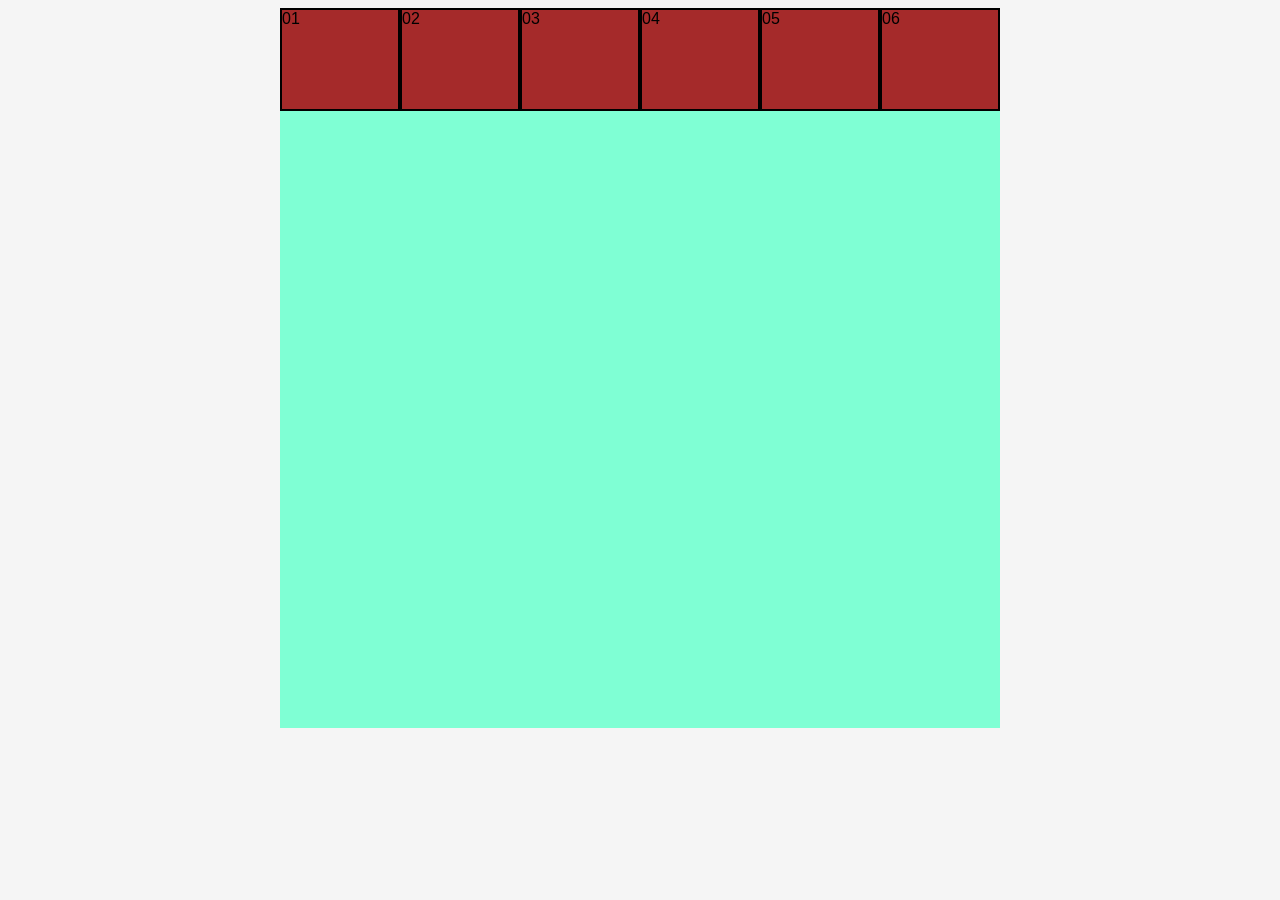
==== index.html @ 5d135b6f "Add initial HTML and CSS files for layout structure" ====
<!doctype html>
<html lang="en-ZA">
  <head>
    <meta charset="UTF-8" />
    <meta name="viewport" content="width=device-width, initial-scale=1.0" />
    <title>Layouts</title>
    <link rel="stylesheet" href="main.css" />
  </head>
  <body>
    <main>
      <div id="box-1">01</div>
      <div id="box-2">02</div>
      <div id="box-3">03</div>
      <div id="box-4">04</div>
      <div id="box-5">05</div>
      <div id="box-6">06</div>
    </main>
  </body>
</html>
---- main.css ----
body {
  background: whitesmoke;
  font-family: Helvetica, Arial, sans-serif;
}

main {
  background-color: aquamarine;
  width: 80vh;
  height: 80vh;
  margin: 0 auto 0 auto;
  display: grid;
  grid-template-rows: repeat(7, 1fr);
  grid-template-columns: repeat(6, 1fr);
}

main > div {
  background-color: brown;
  border: 2px solid black;
}
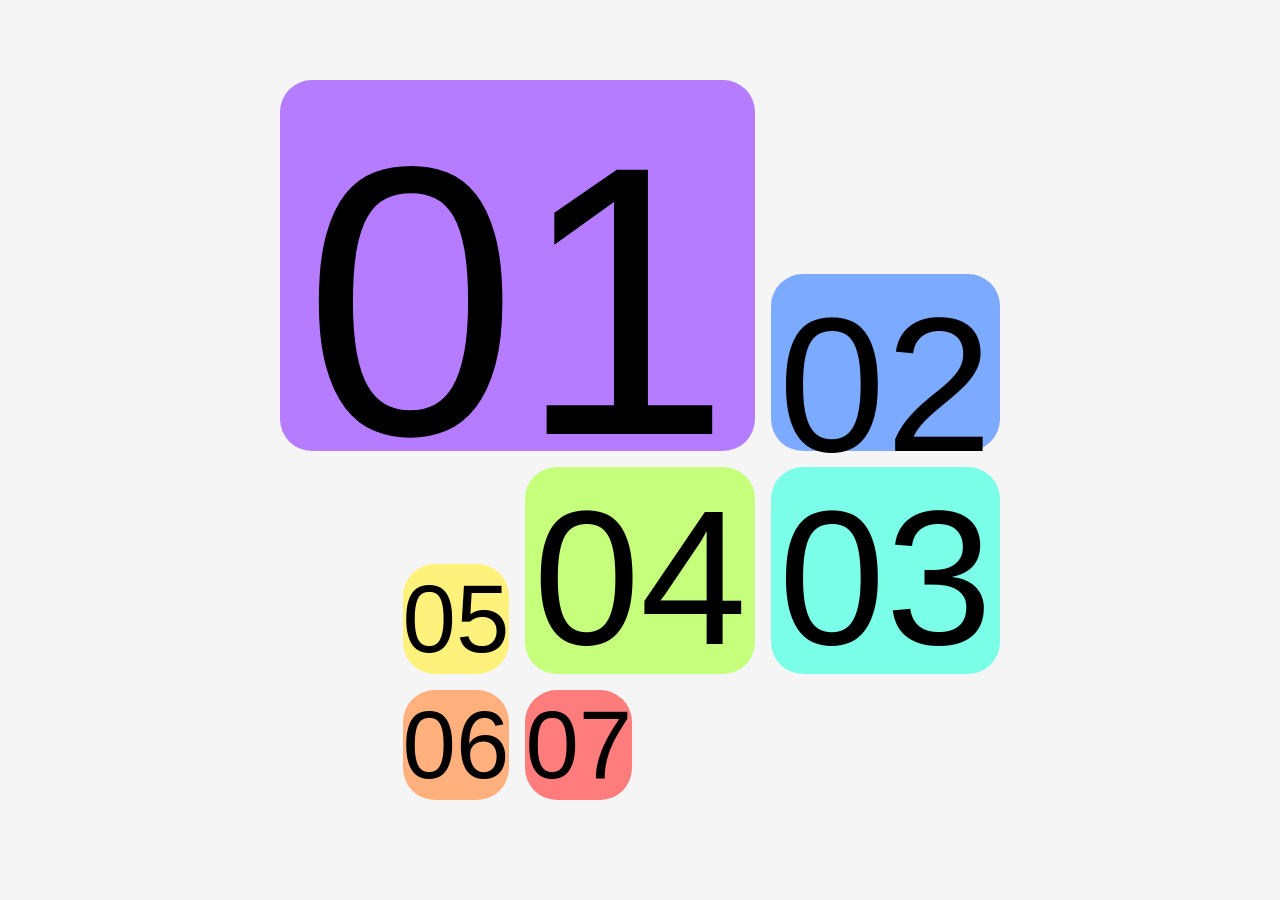
==== commit acf61b71: "Update index.html and main.css to add box-7 and adjust layout styles" ====
--- a/index.html
+++ b/index.html
@@ -14,6 +14,7 @@
       <div id="box-4">04</div>
       <div id="box-5">05</div>
       <div id="box-6">06</div>
+      <div id="box-7">07</div>
     </main>
   </body>
 </html>
--- a/main.css
+++ b/main.css
@@ -4,16 +4,78 @@
 }
 
 main {
-  background-color: aquamarine;
   width: 80vh;
   height: 80vh;
-  margin: 0 auto 0 auto;
+  margin: 5rem auto 0 auto;
   display: grid;
   grid-template-rows: repeat(7, 1fr);
   grid-template-columns: repeat(6, 1fr);
+  gap: 1rem;
+}
+main div {
+  display: grid;
+  place-items: center;
+  border-radius: 2rem;
 }
 
-main > div {
-  background-color: brown;
-  border: 2px solid black;
+main div#box-1 {
+  grid-column-start: 1;
+  grid-column-end: 5;
+  grid-row-start: 1;
+  grid-row-end: 5;
+  background-color: rgb(181, 124, 255);
+  font-size: 24em;
 }
+
+main div#box-2 {
+  grid-column-start: 5;
+  grid-column-end: 7;
+  grid-row-start: 3;
+  grid-row-end: 5;
+  background-color: rgb(124, 170, 255);
+  font-size: 12em;
+}
+
+main div#box-3 {
+  grid-column-start: 5;
+  grid-column-end: 7;
+  grid-row-start: 5;
+  grid-row-end: 7;
+  background-color: rgb(124, 255, 233);
+  font-size: 12em;
+}
+
+main div#box-4 {
+  grid-column-start: 3;
+  grid-column-end: 5;
+  grid-row-start: 5;
+  grid-row-end: 7;
+  background-color: rgb(198, 255, 124);
+  font-size: 12em;
+}
+
+main div#box-5 {
+  grid-column-start: 2;
+  grid-column-end: 3;
+  grid-row-start: 6;
+  grid-row-end: 7;
+  background-color: rgb(255, 242, 124);
+  font-size: 6em;
+}
+
+main div#box-6 {
+  grid-column-start: 2;
+  grid-column-end: 3;
+  grid-row-start: 7;
+  grid-row-end: 8;
+  background-color: rgb(255, 176, 124);
+  font-size: 6em;
+}
+main div#box-7 {
+  grid-column-start: 3;
+  grid-column-end: 4;
+  grid-row-start: 7;
+  grid-row-end: 8;
+  background-color: rgb(255, 124, 124);
+  font-size: 6em;
+}
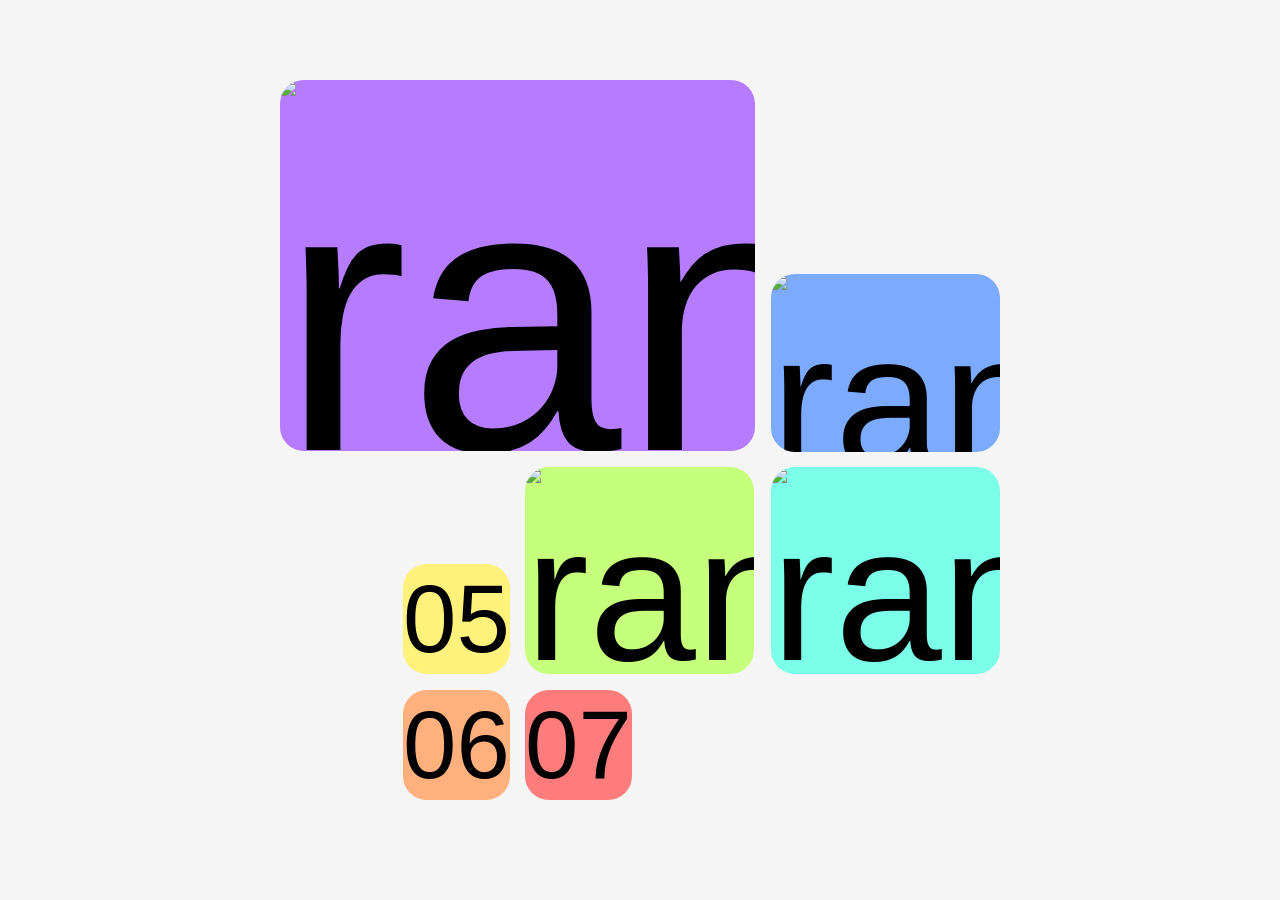
==== commit 7e27b9e6: "Update box HTML files for carousel layout and enhance main.css with content containment" ====
--- a/index.html
+++ b/index.html
@@ -3,18 +3,34 @@
   <head>
     <meta charset="UTF-8" />
     <meta name="viewport" content="width=device-width, initial-scale=1.0" />
-    <title>Layouts</title>
+    <title>Random arousel</title>
     <link rel="stylesheet" href="main.css" />
   </head>
   <body>
     <main>
-      <div id="box-1">01</div>
-      <div id="box-2">02</div>
-      <div id="box-3">03</div>
-      <div id="box-4">04</div>
-      <div id="box-5">05</div>
-      <div id="box-6">06</div>
-      <div id="box-7">07</div>
+      <div id="box-1">
+        <a href="box-1.html"
+          ><img src="https://picsum.photos/seed/798/540/500" alt="rand"
+        /></a>
+      </div>
+      <div id="box-2">
+        <a href="box-2.html"
+          ><img src="https://picsum.photos/seed/879/260/250" alt="rand"
+        /></a>
+      </div>
+      <div id="box-3">
+        <a href="box-3.html"
+          ><img src="https://picsum.photos/seed/928/260/250" alt="rand"
+        /></a>
+      </div>
+      <div id="box-4">
+        <a href="box-4.html"
+          ><img src="https://picsum.photos/seed/178/260/250" alt="rand"
+        /></a>
+      </div>
+      <div id="box-5"><a href="box-5.html">05</a></div>
+      <div id="box-6"><a href="box-6.html">06</a></div>
+      <div id="box-7"><a href="box-7.html">07</a></div>
     </main>
   </body>
 </html>
--- a/main.css
+++ b/main.css
@@ -15,7 +15,16 @@
 main div {
   display: grid;
   place-items: center;
-  border-radius: 2rem;
+  border-radius: 1.5rem;
+  contain: content;
+}
+main div a {
+  text-decoration: none;
+  color: inherit;
+}
+main div a ::after {
+  text-decoration: none;
+  color: inherit;
 }
 
 main div#box-1 {
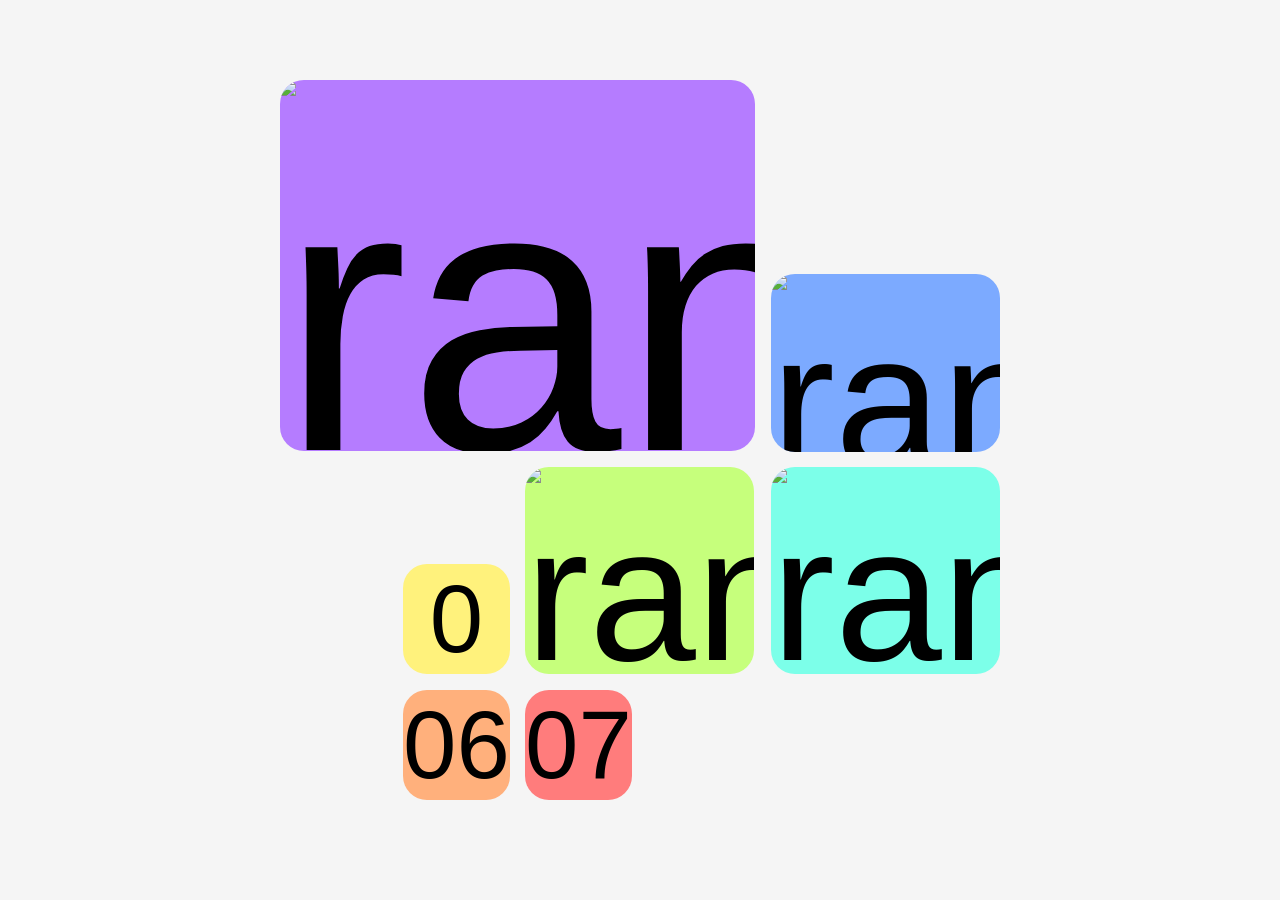
==== commit 68755b23: "Update box HTML files to enhance navigation and improve layout structure" ====
--- a/index.html
+++ b/index.html
@@ -28,7 +28,9 @@
           ><img src="https://picsum.photos/seed/178/260/250" alt="rand"
         /></a>
       </div>
-      <div id="box-5"><a href="box-5.html">05</a></div>
+      <div id="box-5">
+        <a href="box-5.html">0</a>
+      </div>
       <div id="box-6"><a href="box-6.html">06</a></div>
       <div id="box-7"><a href="box-7.html">07</a></div>
     </main>
